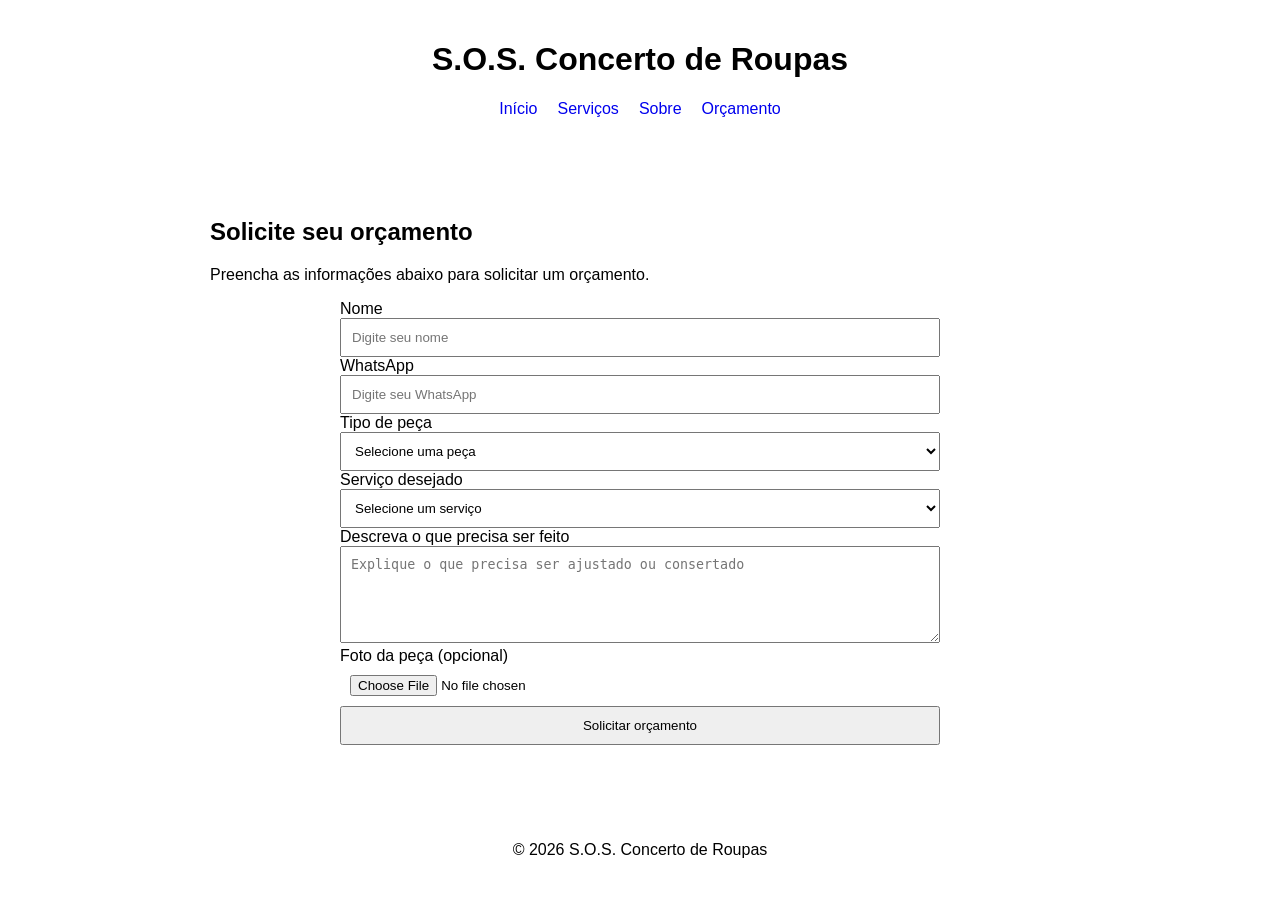
==== orcamento.html @ f8ab1a7c "Fase 1.1" ====
<!DOCTYPE html>
<html lang="pt-BR">

<head>
    <meta charset="UTF-8">
    <meta name="viewport" content="width=device-width, initial-scale=1.0">

    <link rel="stylesheet" href="style.css">

    <title>Orçamento | S.O.S. Concerto de Roupas</title>
</head>

<body>

    <!-- Cabeçalho -->
    <header>

        <h1>S.O.S. Concerto de Roupas</h1>

        <nav>
            <a href="index.html">Início</a>
            <a href="servicos.html">Serviços</a>
            <a href="sobre.html">Sobre</a>
            <a href="orcamento.html">Orçamento</a>
        </nav>

    </header>


    <!-- Conteúdo principal -->
    <main>

        <section id="orcamento">

            <h2>Solicite seu orçamento</h2>

            <p>
                Preencha as informações abaixo para solicitar
                um orçamento.
            </p>


            <!-- Formulário -->
            <form id="formulario-orcamento">

                <!-- Nome -->
                <div class="campo">

                    <label for="nome">
                        Nome
                    </label>

                    <input
                        type="text"
                        id="nome"
                        name="nome"
                        placeholder="Digite seu nome"
                    >

                </div>


                <!-- WhatsApp -->
                <div class="campo">

                    <label for="whatsapp">
                        WhatsApp
                    </label>

                    <input
                        type="tel"
                        id="whatsapp"
                        name="whatsapp"
                        placeholder="Digite seu WhatsApp"
                    >

                </div>


                <!-- Tipo de peça -->
                <div class="campo">

                    <label for="peca">
                        Tipo de peça
                    </label>

                    <select id="peca" name="peca">

                        <option value="">
                            Selecione uma peça
                        </option>

                        <option value="calca">
                            Calça
                        </option>

                        <option value="camisa">
                            Camisa
                        </option>

                        <option value="vestido">
                            Vestido
                        </option>

                        <option value="blusa">
                            Blusa
                        </option>

                        <option value="jaqueta">
                            Jaqueta
                        </option>

                        <option value="outra">
                            Outra
                        </option>

                    </select>

                </div>


                <!-- Serviço -->
                <div class="campo">

                    <label for="servico">
                        Serviço desejado
                    </label>

                    <select id="servico" name="servico">

                        <option value="">
                            Selecione um serviço
                        </option>

                        <option value="ajuste">
                            Ajuste
                        </option>

                        <option value="barra">
                            Barra
                        </option>

                        <option value="conserto">
                            Conserto
                        </option>

                        <option value="troca-ziper">
                            Troca de zíper
                        </option>

                        <option value="outro">
                            Outro
                        </option>

                    </select>

                </div>


                <!-- Descrição -->
                <div class="campo">

                    <label for="descricao">
                        Descreva o que precisa ser feito
                    </label>

                    <textarea
                        id="descricao"
                        name="descricao"
                        rows="5"
                        placeholder="Explique o que precisa ser ajustado ou consertado"
                    ></textarea>

                </div>


                <!-- Foto -->
                <div class="campo">

                    <label for="foto">
                        Foto da peça (opcional)
                    </label>

                    <input
                        type="file"
                        id="foto"
                        name="foto"
                        accept="image/*"
                    >

                </div>


                <!-- Botão -->
                <button type="submit">
                    Solicitar orçamento
                </button>

            </form>

        </section>

    </main>


    <!-- Rodapé -->
    <footer>

        <p>
            &copy; 2026 S.O.S. Concerto de Roupas
        </p>

    </footer>


    <!-- JavaScript -->
    <script src="script.js"></script>

</body>

</html>
---- style.css ----
/* ==============================
   CONFIGURAÇÕES GERAIS
   ============================== */

* {
    box-sizing: border-box;
}

html {
    scroll-behavior: smooth;
}

body {
    margin: 0;
    font-family: sans-serif;
}


/* ==============================
   CABEÇALHO
   ============================== */

header {
    padding: 20px;
    text-align: center;
}

nav {
    display: flex;
    justify-content: center;
    gap: 20px;
}

nav a {
    text-decoration: none;
}


/* ==============================
   CONTEÚDO PRINCIPAL
   ============================== */

main {
    padding: 20px;
}

section {
    max-width: 900px;
    margin: 0 auto;
    padding: 40px 20px;
}


/* ==============================
   SERVIÇOS
   ============================== */

.lista-servicos {
    display: grid;
    grid-template-columns: repeat(3, 1fr);
    gap: 20px;
}

.card-servico {
    padding: 20px;
}


/* ==============================
   ORÇAMENTO
   ============================== */

form {
    max-width: 600px;
    margin: 0 auto;
}

form p {
    margin: 15px 0;
}

input,
select,
textarea,
button {
    width: 100%;
    padding: 10px;
}

textarea {
    resize: vertical;
}


/* ==============================
   RODAPÉ
   ============================== */

footer {
    padding: 20px;
    text-align: center;
}


/* ==============================
   RESPONSIVIDADE
   ============================== */

@media (max-width: 600px) {

    nav {
        flex-direction: column;
    }

    .lista-servicos {
        grid-template-columns: 1fr;
    }

}
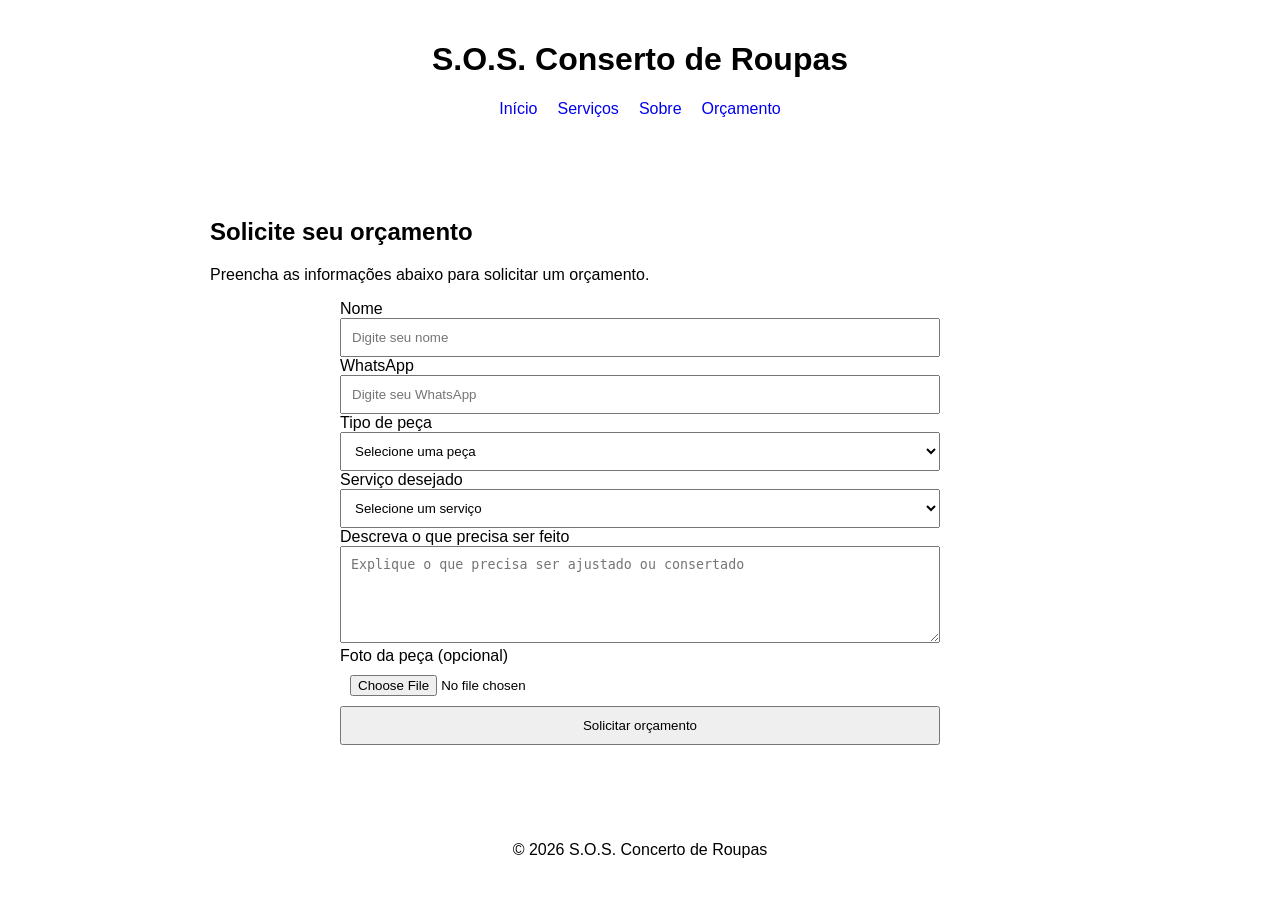
==== commit 6cdff6fd: "fase 1.2" ====
--- a/orcamento.html
+++ b/orcamento.html
@@ -7,7 +7,7 @@
 
     <link rel="stylesheet" href="style.css">
 
-    <title>Orçamento | S.O.S. Concerto de Roupas</title>
+    <title>Orçamento | S.O.S. Conserto de Roupas</title>
 </head>
 
 <body>
@@ -15,7 +15,7 @@
     <!-- Cabeçalho -->
     <header>
 
-        <h1>S.O.S. Concerto de Roupas</h1>
+        <h1>S.O.S. Conserto de Roupas</h1>
 
         <nav>
             <a href="index.html">Início</a>
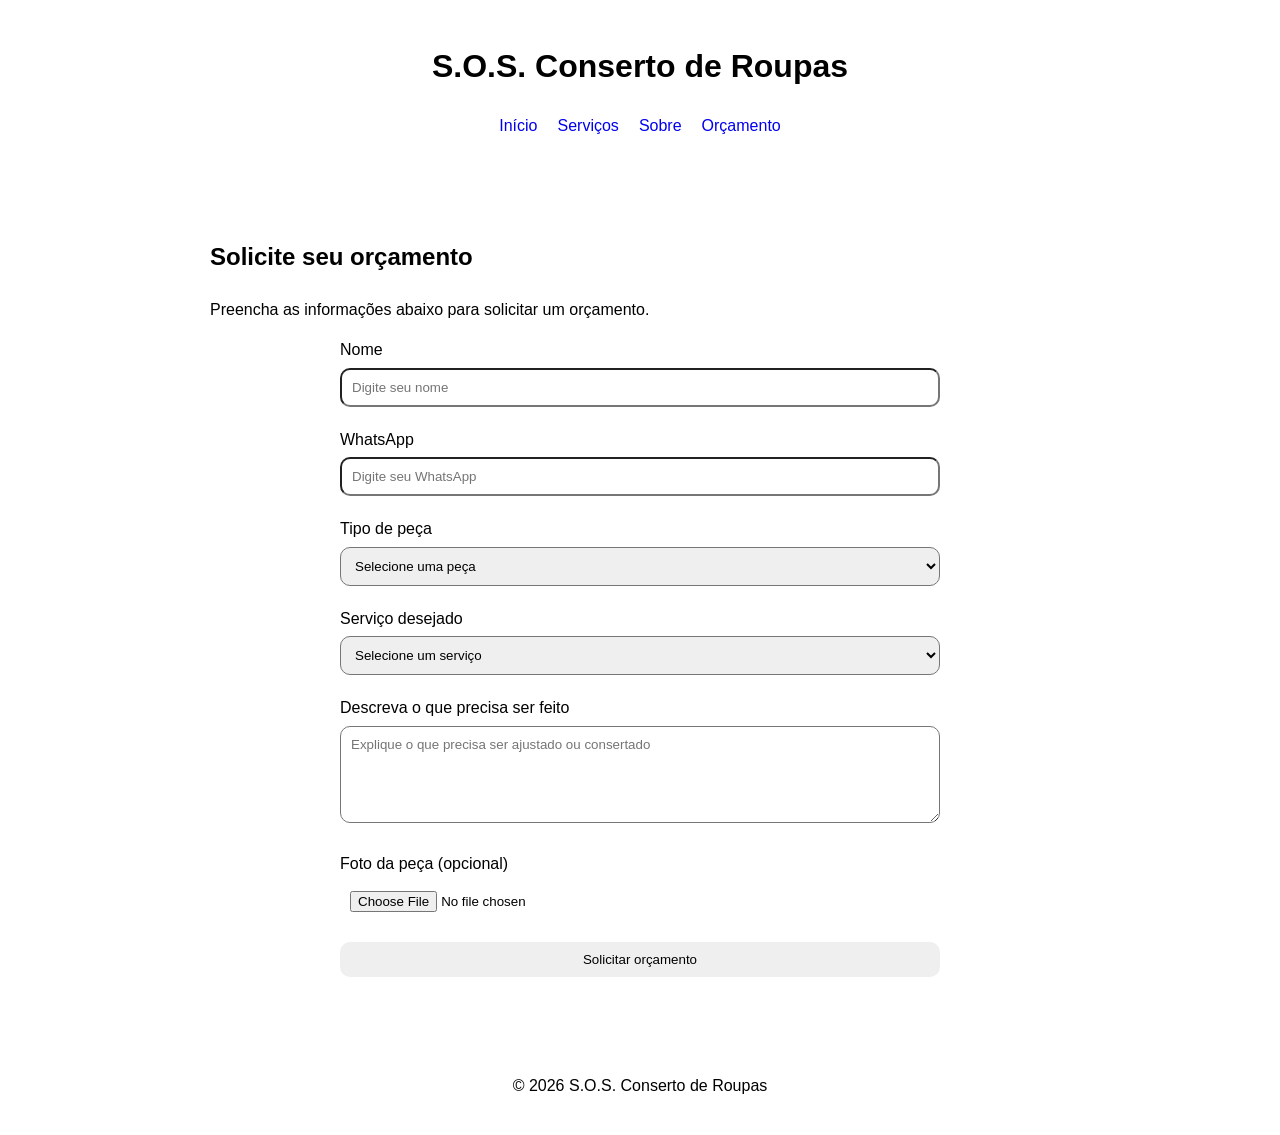
==== commit 6020f399: "design" ====
--- a/orcamento.html
+++ b/orcamento.html
@@ -207,7 +207,7 @@
     <footer>
 
         <p>
-            &copy; 2026 S.O.S. Concerto de Roupas
+            &copy; 2026 S.O.S. Conserto de Roupas
         </p>
 
     </footer>
--- a/style.css
+++ b/style.css
@@ -13,6 +13,7 @@
 body {
     margin: 0;
     font-family: sans-serif;
+    line-height: 1.6;
 }
 
 
@@ -23,12 +24,17 @@
 header {
     padding: 20px;
     text-align: center;
+}
+
+header h1 {
+    margin-bottom: 20px;
 }
 
 nav {
     display: flex;
     justify-content: center;
     gap: 20px;
+    flex-wrap: wrap;
 }
 
 nav a {
@@ -50,6 +56,27 @@
     padding: 40px 20px;
 }
 
+section h2 {
+    margin-bottom: 20px;
+}
+
+section p {
+    margin-bottom: 15px;
+}
+
+
+/* ==============================
+   LINKS E BOTÕES
+   ============================== */
+
+section a {
+    display: inline-block;
+    margin-top: 15px;
+    padding: 10px 20px;
+    text-decoration: none;
+    border-radius: 10px;
+}
+
 
 /* ==============================
    SERVIÇOS
@@ -59,10 +86,55 @@
     display: grid;
     grid-template-columns: repeat(3, 1fr);
     gap: 20px;
+    margin-top: 25px;
 }
 
 .card-servico {
     padding: 20px;
+    border-radius: 15px;
+}
+
+.card-servico h3 {
+    margin-top: 0;
+}
+
+
+/* ==============================
+   SOBRE
+   ============================== */
+
+#sobre p {
+    margin-bottom: 15px;
+}
+
+#experiencia p {
+    margin-bottom: 15px;
+}
+
+#empresa p {
+    margin-bottom: 15px;
+}
+
+
+/* ==============================
+   DIFERENCIAIS
+   ============================== */
+
+#diferenciais ul {
+    padding-left: 20px;
+}
+
+#diferenciais li {
+    margin-bottom: 8px;
+}
+
+
+/* ==============================
+   CHAMADA PARA ORÇAMENTO
+   ============================== */
+
+#chamada-orcamento {
+    text-align: center;
 }
 
 
@@ -75,8 +147,13 @@
     margin: 0 auto;
 }
 
-form p {
-    margin: 15px 0;
+.campo {
+    margin-bottom: 20px;
+}
+
+.campo label {
+    display: block;
+    margin-bottom: 5px;
 }
 
 input,
@@ -85,12 +162,19 @@
 button {
     width: 100%;
     padding: 10px;
+    font-family: inherit;
+    border-radius: 10px;
 }
 
 textarea {
     resize: vertical;
 }
 
+button {
+    cursor: pointer;
+    border: none;
+}
+
 
 /* ==============================
    RODAPÉ
@@ -106,14 +190,20 @@
    RESPONSIVIDADE
    ============================== */
 
-@media (max-width: 600px) {
+@media (max-width: 700px) {
 
     nav {
         flex-direction: column;
+        align-items: center;
+        gap: 10px;
     }
 
     .lista-servicos {
         grid-template-columns: 1fr;
     }
 
+    section {
+        padding: 30px 15px;
+    }
+
 }
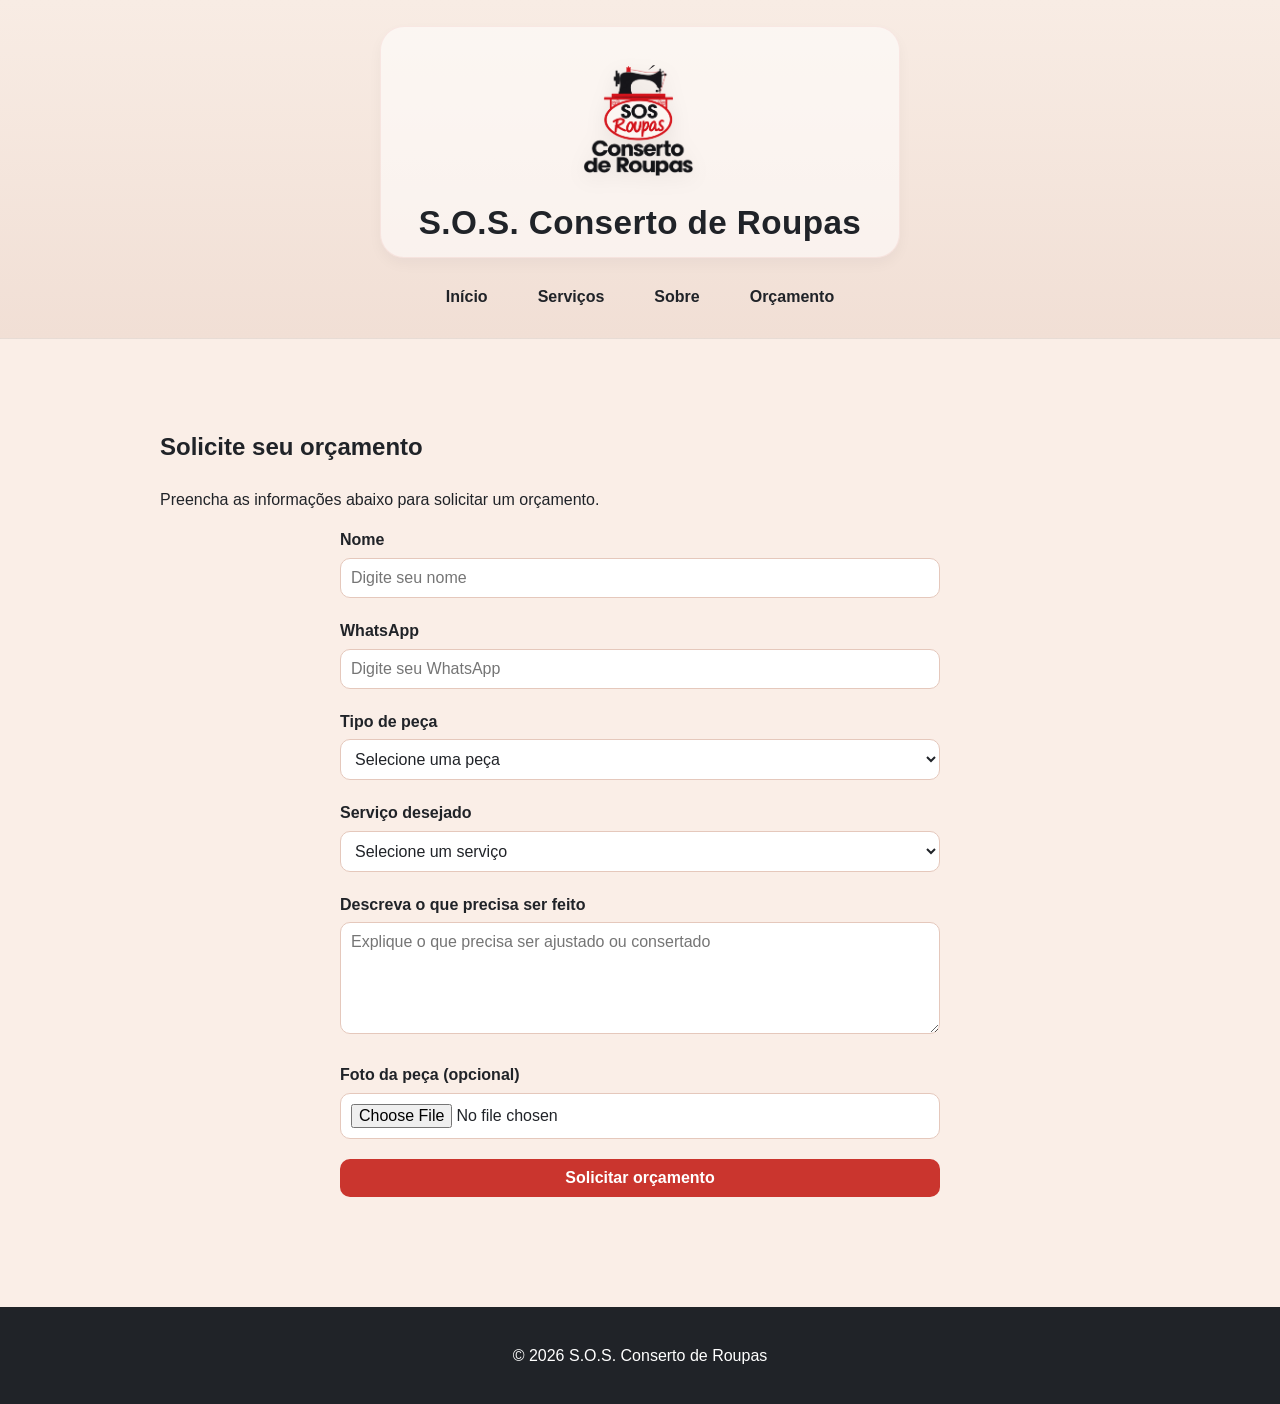
==== commit 9799ab9f: "Add files via upload" ====
--- a/orcamento.html
+++ b/orcamento.html
@@ -15,7 +15,10 @@
     <!-- Cabeçalho -->
     <header>
 
-        <h1>S.O.S. Conserto de Roupas</h1>
+        <div class="header-brand">
+            <img class="logo" src="imagens/logo2.png" alt="Logo da S.O.S. Conserto de Roupas">
+            <h1>S.O.S. Conserto de Roupas</h1>
+        </div>
 
         <nav>
             <a href="index.html">Início</a>
--- a/style.css
+++ b/style.css
@@ -14,6 +14,8 @@
     margin: 0;
     font-family: sans-serif;
     line-height: 1.6;
+    background-color: #FAEEE7;
+    color: #202328;
 }
 
 
@@ -22,12 +24,48 @@
    ============================== */
 
 header {
-    padding: 20px;
+    padding: 26px 20px 20px;
     text-align: center;
+    background: linear-gradient(180deg, #f8ece4 0%, #f1dfd5 100%);
+    color: #202328;
+    border-bottom: 1px solid rgba(32, 35, 40, 0.08);
+}
+
+.header-brand {
+    display: flex;
+    flex-direction: column;
+    align-items: center;
+    justify-content: center;
+    gap: 8px;
+    margin-bottom: 18px;
+    padding: 18px 24px 14px;
+    background: rgba(255, 255, 255, 0.55);
+    border: 1px solid rgba(202, 53, 46, 0.08);
+    border-radius: 24px;
+    max-width: 520px;
+    margin-left: auto;
+    margin-right: auto;
+    box-shadow: 0 6px 14px rgba(32, 35, 40, 0.04);
+}
+
+.logo {
+    width: 150px;
+    height: auto;
+    object-fit: contain;
+    display: block;
+    filter: drop-shadow(0 5px 10px rgba(0, 0, 0, 0.08));
+    background: transparent;
+    padding: 0;
+    border-radius: 0;
 }
 
 header h1 {
-    margin-bottom: 20px;
+    margin: 0;
+    font-size: clamp(1.4rem, 2.6vw, 2.1rem);
+    line-height: 1.2;
+    letter-spacing: 0.4px;
+    font-weight: 700;
+    color: #202328;
 }
 
 nav {
@@ -39,6 +77,18 @@
 
 nav a {
     text-decoration: none;
+    color: #202328;
+    padding: 8px 15px;
+    border-radius: 10px;
+    font-weight: 600;
+    transition: all 0.2s ease;
+}
+
+nav a:hover {
+    background-color: #CA352E;
+    color: #FFFFFF;
+    transform: translateY(-1px);
+    box-shadow: 0 4px 10px rgba(202, 53, 46, 0.18);
 }
 
 
@@ -47,17 +97,39 @@
    ============================== */
 
 main {
-    padding: 20px;
+    padding: 30px 20px 40px;
 }
 
 section {
-    max-width: 900px;
+    max-width: 1000px;
+    margin: 0 auto 30px;
+    padding: 40px 20px;
+}
+
+#inicio {
+    text-align: center;
+    background-color: #FFFFFF;
+    border-radius: 24px;
+    padding: 50px 30px;
+    box-shadow: 0 12px 30px rgba(32, 35, 40, 0.08);
+    border: 1px solid #F0D9CF;
+}
+
+#inicio h2 {
+    font-size: clamp(2rem, 5vw, 3rem);
+    margin-bottom: 16px;
+    color: #202328;
+}
+
+#inicio p {
+    max-width: 620px;
     margin: 0 auto;
-    padding: 40px 20px;
+    font-size: 1.1rem;
 }
 
 section h2 {
     margin-bottom: 20px;
+    color: #202328;
 }
 
 section p {
@@ -72,9 +144,24 @@
 section a {
     display: inline-block;
     margin-top: 15px;
-    padding: 10px 20px;
+    padding: 12px 22px;
     text-decoration: none;
-    border-radius: 10px;
+    border-radius: 12px;
+    background-color: #CA352E;
+    color: #FFFFFF;
+    font-weight: 600;
+    transition: background-color 0.2s ease;
+}
+
+section a:hover {
+    background-color: #A92320;
+}
+
+#destaques,
+#sobre {
+    background-color: rgba(255, 255, 255, 0.45);
+    border-radius: 24px;
+    border: 1px solid #F0D9CF;
 }
 
 
@@ -84,18 +171,30 @@
 
 .lista-servicos {
     display: grid;
-    grid-template-columns: repeat(3, 1fr);
-    gap: 20px;
+    grid-template-columns: repeat(3, minmax(0, 1fr));
+    gap: 22px;
     margin-top: 25px;
 }
 
 .card-servico {
-    padding: 20px;
-    border-radius: 15px;
+    padding: 24px 20px;
+    background-color: #FFFFFF;
+    border: 1px solid #E5C8BC;
+    border-radius: 18px;
+    box-shadow: 0 8px 18px rgba(32, 35, 40, 0.04);
+    transition: transform 0.2s ease, box-shadow 0.2s ease;
+}
+
+.card-servico:hover {
+    transform: translateY(-4px);
+    box-shadow: 0 12px 22px rgba(32, 35, 40, 0.08);
 }
 
 .card-servico h3 {
     margin-top: 0;
+    margin-bottom: 12px;
+    color: #CA352E;
+    font-size: 1.5rem;
 }
 
 
@@ -135,6 +234,13 @@
 
 #chamada-orcamento {
     text-align: center;
+    background-color: #F7DFD3;
+    border-radius: 15px;
+    margin-top: 20px;
+}
+
+#chamada-orcamento h2 {
+    color: #CA352E;
 }
 
 
@@ -154,6 +260,7 @@
 .campo label {
     display: block;
     margin-bottom: 5px;
+    font-weight: bold;
 }
 
 input,
@@ -163,7 +270,17 @@
     width: 100%;
     padding: 10px;
     font-family: inherit;
+    font-size: 1rem;
+    color: #202328;
+    background-color: #FFFFFF;
+    border: 1px solid #E5C8BC;
     border-radius: 10px;
+}
+
+input:focus,
+select:focus,
+textarea:focus {
+    outline: 2px solid #CA352E;
 }
 
 textarea {
@@ -173,6 +290,15 @@
 button {
     cursor: pointer;
     border: none;
+    background-color: #CA352E;
+    color: #FFFFFF;
+    font-weight: bold;
+    transition: background-color 0.2s ease, transform 0.2s ease;
+}
+
+button:hover {
+    background-color: #A92320;
+    transform: translateY(-1px);
 }
 
 
@@ -183,6 +309,8 @@
 footer {
     padding: 20px;
     text-align: center;
+    background-color: #202328;
+    color: #FFFFFF;
 }
 
 
@@ -190,7 +318,27 @@
    RESPONSIVIDADE
    ============================== */
 
+@media (max-width: 900px) {
+    .lista-servicos {
+        grid-template-columns: repeat(2, minmax(0, 1fr));
+    }
+}
+
 @media (max-width: 700px) {
+
+    header {
+        padding-left: 15px;
+        padding-right: 15px;
+    }
+
+    .header-brand {
+        max-width: 100%;
+        padding: 16px 18px 12px;
+    }
+
+    .logo {
+        width: 120px;
+    }
 
     nav {
         flex-direction: column;
@@ -198,6 +346,11 @@
         gap: 10px;
     }
 
+    nav a {
+        width: 100%;
+        max-width: 220px;
+    }
+
     .lista-servicos {
         grid-template-columns: 1fr;
     }
@@ -206,4 +359,16 @@
         padding: 30px 15px;
     }
 
+    #inicio {
+        padding: 36px 18px;
+    }
+
+    #inicio h2 {
+        font-size: 2rem;
+    }
+
+    form {
+        max-width: 100%;
+    }
+
 }
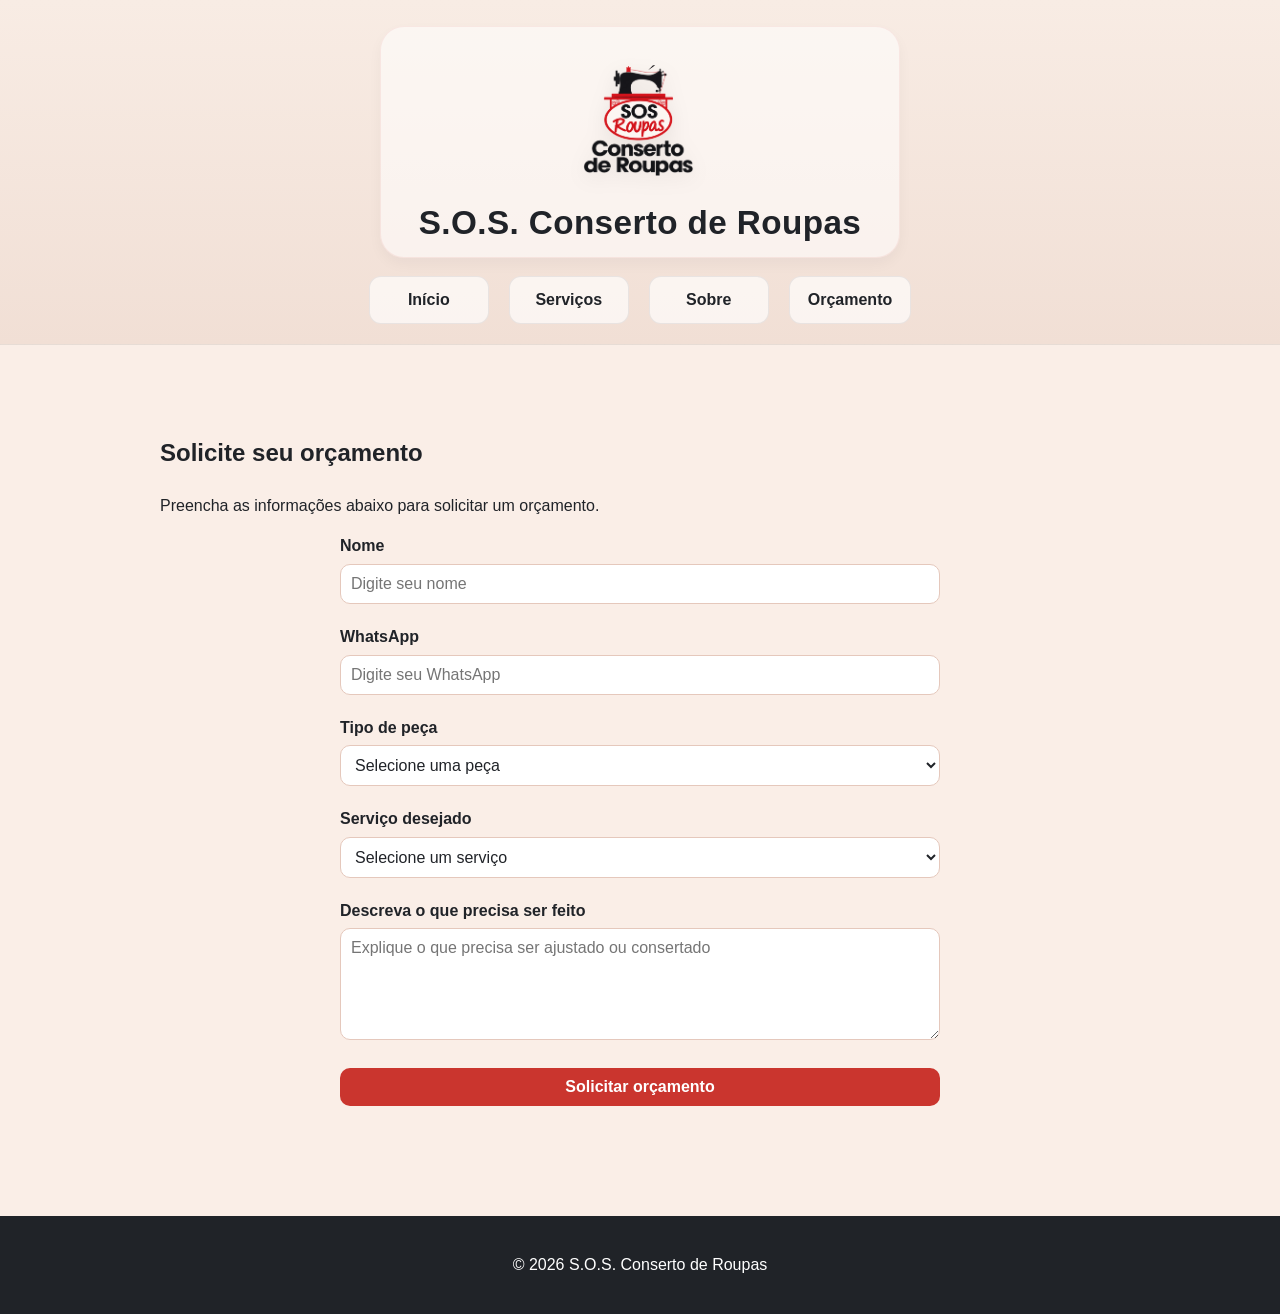
==== commit 96e81af4: "att2" ====
--- a/orcamento.html
+++ b/orcamento.html
@@ -177,23 +177,6 @@
                 </div>
 
 
-                <!-- Foto -->
-                <div class="campo">
-
-                    <label for="foto">
-                        Foto da peça (opcional)
-                    </label>
-
-                    <input
-                        type="file"
-                        id="foto"
-                        name="foto"
-                        accept="image/*"
-                    >
-
-                </div>
-
-
                 <!-- Botão -->
                 <button type="submit">
                     Solicitar orçamento
--- a/style.css
+++ b/style.css
@@ -76,11 +76,17 @@
 }
 
 nav a {
+    display: inline-flex;
+    align-items: center;
+    justify-content: center;
+    min-width: 120px;
     text-decoration: none;
     color: #202328;
-    padding: 8px 15px;
-    border-radius: 10px;
-    font-weight: 600;
+    padding: 10px 18px;
+    border-radius: 12px;
+    font-weight: 700;
+    background-color: rgba(255, 255, 255, 0.65);
+    border: 1px solid rgba(32, 35, 40, 0.08);
     transition: all 0.2s ease;
 }
 
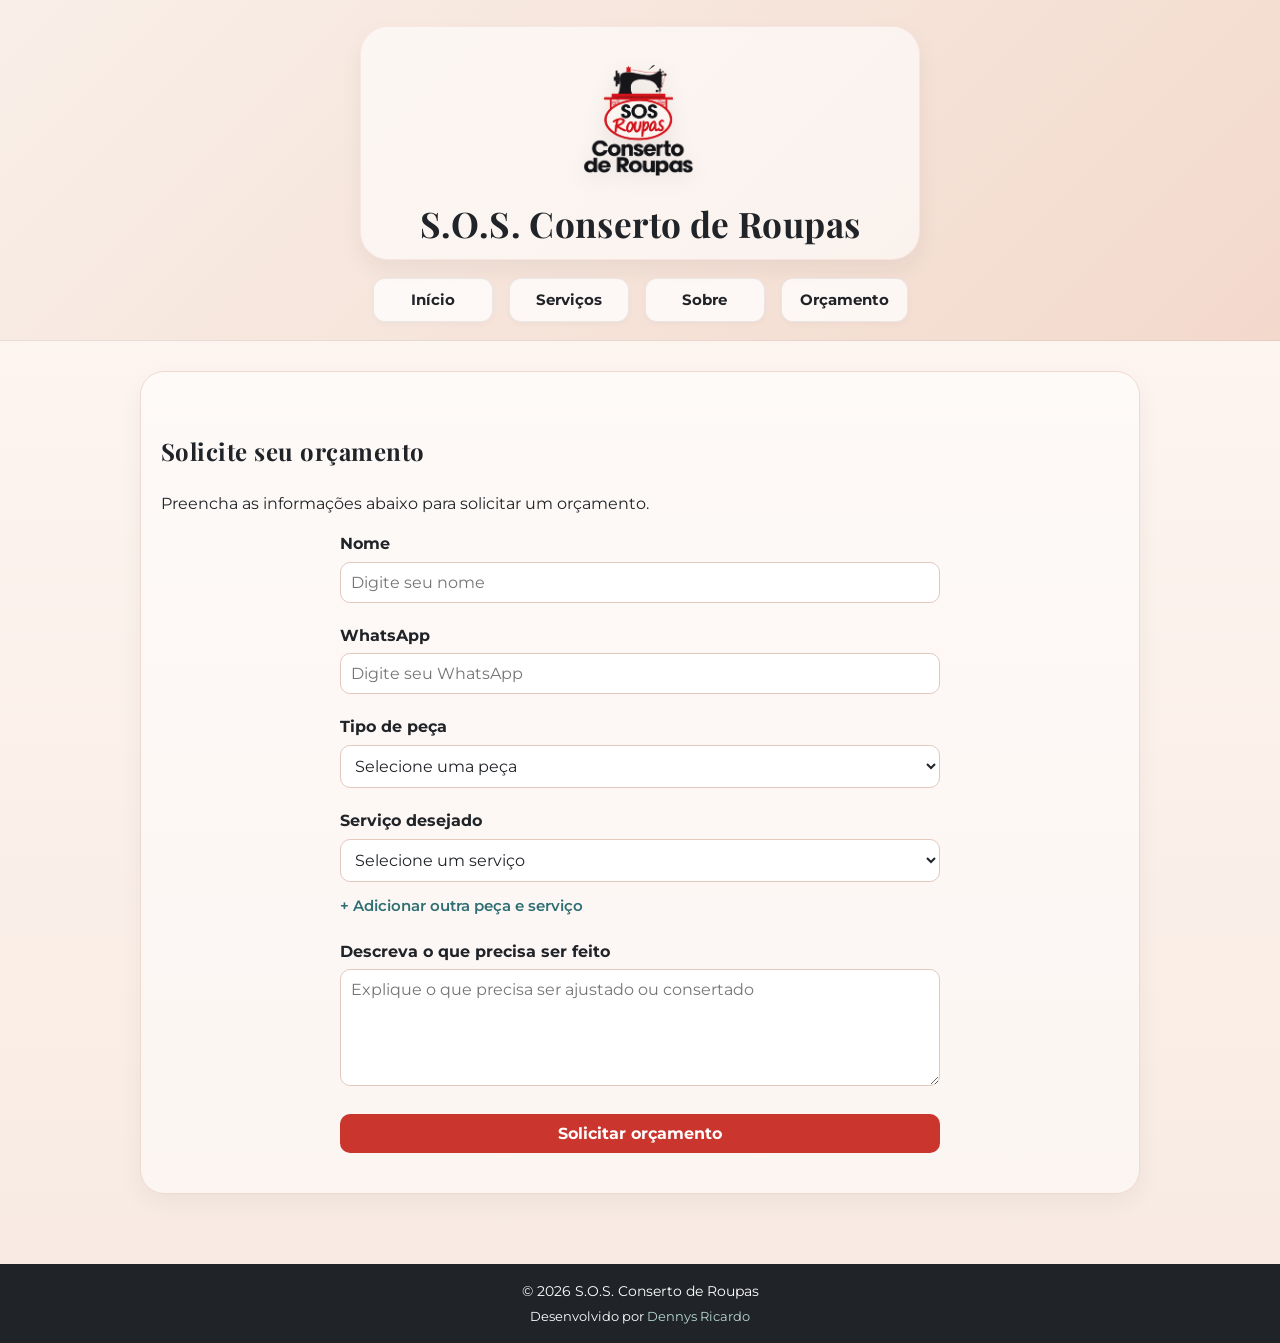
==== commit f956f2c9: "att final" ====
--- a/orcamento.html
+++ b/orcamento.html
@@ -5,6 +5,9 @@
     <meta charset="UTF-8">
     <meta name="viewport" content="width=device-width, initial-scale=1.0">
 
+    <link rel="preconnect" href="https://fonts.googleapis.com">
+    <link rel="preconnect" href="https://fonts.gstatic.com" crossorigin>
+    <link href="https://fonts.googleapis.com/css2?family=Montserrat:wght@400;500;600;700;800&family=Playfair+Display:wght@600;700;800&display=swap" rel="stylesheet">
     <link rel="stylesheet" href="style.css">
 
     <title>Orçamento | S.O.S. Conserto de Roupas</title>
@@ -157,6 +160,12 @@
 
                     </select>
 
+                    <div id="servicos-adicionais"></div>
+
+                    <button type="button" id="adicionar-servico" class="botao-adicionar-servico">
+                        + Adicionar outra peça e serviço
+                    </button>
+
                 </div>
 
 
@@ -195,6 +204,10 @@
         <p>
             &copy; 2026 S.O.S. Conserto de Roupas
         </p>
+        <p class="footer-credit">
+            Desenvolvido por
+            <a href="https://www.linkedin.com/in/dennys-ricardo-55a051393?utm_source=share_via&amp;utm_content=profile&amp;utm_medium=member_android" target="_blank" rel="noopener noreferrer">Dennys Ricardo</a>
+        </p>
 
     </footer>
 
--- a/style.css
+++ b/style.css
@@ -12,10 +12,19 @@
 
 body {
     margin: 0;
-    font-family: sans-serif;
+    font-family: "Montserrat", "Segoe UI", Tahoma, Geneva, Verdana, sans-serif;
     line-height: 1.6;
-    background-color: #FAEEE7;
-    color: #202328;
+    background: linear-gradient(180deg, #fff8f4 0%, #f8eae2 100%);
+    color: #202328;
+}
+
+h1, h2, h3, h4 {
+    font-family: "Playfair Display", Georgia, serif;
+    letter-spacing: 0.02em;
+}
+
+header h1 {
+    font-family: "Playfair Display", Georgia, serif;
 }
 
 
@@ -24,9 +33,9 @@
    ============================== */
 
 header {
-    padding: 26px 20px 20px;
+    padding: 26px 20px 18px;
     text-align: center;
-    background: linear-gradient(180deg, #f8ece4 0%, #f1dfd5 100%);
+    background: linear-gradient(135deg, #f9efe8 0%, #f3d9cc 100%);
     color: #202328;
     border-bottom: 1px solid rgba(32, 35, 40, 0.08);
 }
@@ -37,15 +46,13 @@
     align-items: center;
     justify-content: center;
     gap: 8px;
-    margin-bottom: 18px;
+    margin: 0 auto 18px;
     padding: 18px 24px 14px;
-    background: rgba(255, 255, 255, 0.55);
+    background: rgba(255, 255, 255, 0.6);
     border: 1px solid rgba(202, 53, 46, 0.08);
-    border-radius: 24px;
-    max-width: 520px;
-    margin-left: auto;
-    margin-right: auto;
-    box-shadow: 0 6px 14px rgba(32, 35, 40, 0.04);
+    border-radius: 28px;
+    max-width: 560px;
+    box-shadow: 0 10px 22px rgba(32, 35, 40, 0.06);
 }
 
 .logo {
@@ -61,7 +68,7 @@
 
 header h1 {
     margin: 0;
-    font-size: clamp(1.4rem, 2.6vw, 2.1rem);
+    font-size: clamp(1.5rem, 2.8vw, 2.2rem);
     line-height: 1.2;
     letter-spacing: 0.4px;
     font-weight: 700;
@@ -71,7 +78,8 @@
 nav {
     display: flex;
     justify-content: center;
-    gap: 20px;
+    align-items: center;
+    gap: 16px;
     flex-wrap: wrap;
 }
 
@@ -80,21 +88,26 @@
     align-items: center;
     justify-content: center;
     min-width: 120px;
+    min-height: 44px;
     text-decoration: none;
     color: #202328;
     padding: 10px 18px;
     border-radius: 12px;
+    font-family: inherit;
+    font-size: 0.95rem;
     font-weight: 700;
-    background-color: rgba(255, 255, 255, 0.65);
+    line-height: 1.2;
+    background-color: rgba(255, 255, 255, 0.75);
     border: 1px solid rgba(32, 35, 40, 0.08);
-    transition: all 0.2s ease;
+    transition: background-color 0.2s ease, color 0.2s ease, transform 0.2s ease, box-shadow 0.2s ease;
+    box-shadow: 0 2px 6px rgba(32, 35, 40, 0.03);
 }
 
 nav a:hover {
     background-color: #CA352E;
     color: #FFFFFF;
     transform: translateY(-1px);
-    box-shadow: 0 4px 10px rgba(202, 53, 46, 0.18);
+    box-shadow: 0 8px 16px rgba(202, 53, 46, 0.18);
 }
 
 
@@ -114,10 +127,10 @@
 
 #inicio {
     text-align: center;
-    background-color: #FFFFFF;
+    background: linear-gradient(180deg, #ffffff 0%, #fff9f7 100%);
     border-radius: 24px;
-    padding: 50px 30px;
-    box-shadow: 0 12px 30px rgba(32, 35, 40, 0.08);
+    padding: 52px 30px;
+    box-shadow: 0 16px 32px rgba(32, 35, 40, 0.08);
     border: 1px solid #F0D9CF;
 }
 
@@ -153,21 +166,95 @@
     padding: 12px 22px;
     text-decoration: none;
     border-radius: 12px;
-    background-color: #CA352E;
+    background: linear-gradient(135deg, #d4433d 0%, #bd2a29 100%);
     color: #FFFFFF;
-    font-weight: 600;
-    transition: background-color 0.2s ease;
+    font-weight: 700;
+    transition: transform 0.2s ease, box-shadow 0.2s ease;
+    box-shadow: 0 8px 16px rgba(202, 53, 46, 0.18);
 }
 
 section a:hover {
-    background-color: #A92320;
+    background: linear-gradient(135deg, #c03b36 0%, #a92422 100%);
+    transform: translateY(-2px);
+    box-shadow: 0 10px 18px rgba(202, 53, 46, 0.22);
 }
 
 #destaques,
-#sobre {
-    background-color: rgba(255, 255, 255, 0.45);
+#sobre,
+#contato-rapido,
+#servicos,
+#orcamento,
+#experiencia,
+#empresa,
+#diferenciais {
+    background: rgba(255, 255, 255, 0.54);
     border-radius: 24px;
     border: 1px solid #F0D9CF;
+    box-shadow: 0 10px 24px rgba(32, 35, 40, 0.05);
+}
+
+#contato-rapido {
+    text-align: center;
+    padding: 40px 20px;
+}
+
+#contato-rapido h2 {
+    margin-bottom: 12px;
+}
+
+.botoes-contato {
+    display: flex;
+    justify-content: center;
+    align-items: center;
+    gap: 18px;
+    margin-top: 15px;
+    flex-wrap: wrap;
+}
+
+.botao-social {
+    display: inline-flex;
+    align-items: center;
+    justify-content: center;
+    width: 68px;
+    height: 68px;
+    padding: 0;
+    text-decoration: none;
+    border-radius: 50%;
+    transition: all 0.2s ease;
+    box-shadow: 0 8px 18px rgba(0, 0, 0, 0.12);
+    margin-top: 0;
+}
+
+.botao-social:hover {
+    transform: translateY(-2px) scale(1.03);
+}
+
+.icone-social {
+    width: 28px;
+    height: 28px;
+    object-fit: contain;
+    display: block;
+    filter: drop-shadow(0 2px 4px rgba(0, 0, 0, 0.15));
+}
+
+.botao-social.whatsapp .icone-social {
+    width: 26px;
+    height: 26px;
+    transform: scale(1.02);
+}
+
+.botao-social.instagram .icone-social {
+    width: 34px;
+    height: 34px;
+    transform: scale(1.12);
+}
+
+.botao-social.whatsapp {
+    background-color: #25D366;
+}
+
+.botao-social.instagram {
+    background: linear-gradient(135deg, #833AB4 0%, #FD1D1D 50%, #F77737 100%);
 }
 
 
@@ -183,23 +270,68 @@
 }
 
 .card-servico {
+    cursor: pointer;
     padding: 24px 20px;
-    background-color: #FFFFFF;
-    border: 1px solid #E5C8BC;
+    background: #FFFFFF;
+    border: 1px solid #DCE3E0;
     border-radius: 18px;
-    box-shadow: 0 8px 18px rgba(32, 35, 40, 0.04);
-    transition: transform 0.2s ease, box-shadow 0.2s ease;
+    box-shadow: 0 6px 16px rgba(32, 35, 40, 0.04);
+    transition: transform 0.2s ease, box-shadow 0.2s ease, border-color 0.2s ease;
 }
 
 .card-servico:hover {
     transform: translateY(-4px);
-    box-shadow: 0 12px 22px rgba(32, 35, 40, 0.08);
+    border-color: #CA352E;
+    box-shadow: 0 12px 22px rgba(32, 35, 40, 0.09);
+}
+
+#destaques .card-servico {
+    cursor: default;
+}
+
+#destaques .card-servico:hover {
+    transform: none;
+    border-color: #DCE3E0;
+    box-shadow: 0 6px 16px rgba(32, 35, 40, 0.04);
+}
+
+.icone-servico {
+    display: block;
+    width: 38px;
+    height: 38px;
+    margin-bottom: 16px;
+    color: #2F6F73;
+}
+
+.icone-servico svg {
+    display: block;
+    width: 100%;
+    height: 100%;
+    fill: none;
+    stroke: currentColor;
+    stroke-width: 1.8;
+    stroke-linecap: round;
+    stroke-linejoin: round;
+}
+
+#servicos .card-servico:nth-child(n+10):nth-child(-n+13) .icone-servico,
+#destaques .card-servico:nth-child(2) .icone-servico {
+    color: #B36A2E;
+}
+
+#servicos .card-servico:nth-child(n+14):nth-child(-n+17) .icone-servico,
+#destaques .card-servico:nth-child(3) .icone-servico {
+    color: #CA352E;
+}
+
+#servicos .card-servico:nth-child(n+18):nth-child(-n+20) .icone-servico {
+    color: #5B6472;
 }
 
 .card-servico h3 {
     margin-top: 0;
     margin-bottom: 12px;
-    color: #CA352E;
+    color: #334744;
     font-size: 1.5rem;
 }
 
@@ -307,16 +439,80 @@
     transform: translateY(-1px);
 }
 
+.botao-adicionar-servico {
+    width: auto;
+    margin-top: 10px;
+    padding: 4px 0;
+    background: transparent;
+    color: #2F6F73;
+    font-size: 0.95rem;
+    font-weight: 600;
+    text-align: left;
+}
+
+.botao-adicionar-servico:hover,
+.remover-servico:hover {
+    background: transparent;
+    transform: none;
+    text-decoration: underline;
+    text-underline-offset: 3px;
+}
+
+.servico-adicional {
+    display: grid;
+    grid-template-columns: repeat(2, minmax(0, 1fr));
+    align-items: end;
+    gap: 10px;
+    margin-top: 14px;
+}
+
+.servico-adicional-campo {
+    min-width: 0;
+}
+
+.remover-servico {
+    grid-column: 1 / -1;
+    justify-self: end;
+    width: auto;
+    padding: 10px 0;
+    background: transparent;
+    color: #5B6472;
+    font-size: 0.9rem;
+    font-weight: 600;
+    white-space: nowrap;
+}
+
 
 /* ==============================
    RODAPÉ
    ============================== */
 
 footer {
-    padding: 20px;
+    padding: 16px 20px;
     text-align: center;
     background-color: #202328;
     color: #FFFFFF;
+    font-size: 0.9rem;
+}
+
+footer p {
+    margin: 0;
+}
+
+.footer-credit {
+    margin-top: 3px;
+    font-size: 0.82rem;
+}
+
+footer a {
+    color: #B8D8D3;
+    text-decoration: none;
+}
+
+footer a:hover {
+    color: #FFFFFF;
+    text-decoration: underline;
+    text-underline-offset: 3px;
 }
 
 
@@ -331,7 +527,6 @@
 }
 
 @media (max-width: 700px) {
-
     header {
         padding-left: 15px;
         padding-right: 15px;
@@ -347,20 +542,40 @@
     }
 
     nav {
-        flex-direction: column;
-        align-items: center;
-        gap: 10px;
+        display: grid;
+        grid-template-columns: repeat(2, minmax(0, 1fr));
+        max-width: 420px;
+        margin: 0 auto;
+        gap: 8px;
     }
 
     nav a {
-        width: 100%;
-        max-width: 220px;
+        width: auto;
+        min-width: 0;
+        padding: 10px 8px;
+        border-radius: 8px;
     }
 
     .lista-servicos {
         grid-template-columns: 1fr;
     }
 
+    .servico-adicional {
+        grid-template-columns: 1fr;
+    }
+
+    .botoes-contato {
+        flex-direction: row;
+        flex-wrap: nowrap;
+        gap: clamp(10px, 5vw, 18px);
+    }
+
+    .botao-social {
+        flex: 0 0 58px;
+        width: 58px;
+        height: 58px;
+    }
+
     section {
         padding: 30px 15px;
     }
@@ -377,4 +592,7 @@
         max-width: 100%;
     }
 
+    footer {
+        padding: 18px 12px;
+    }
 }
